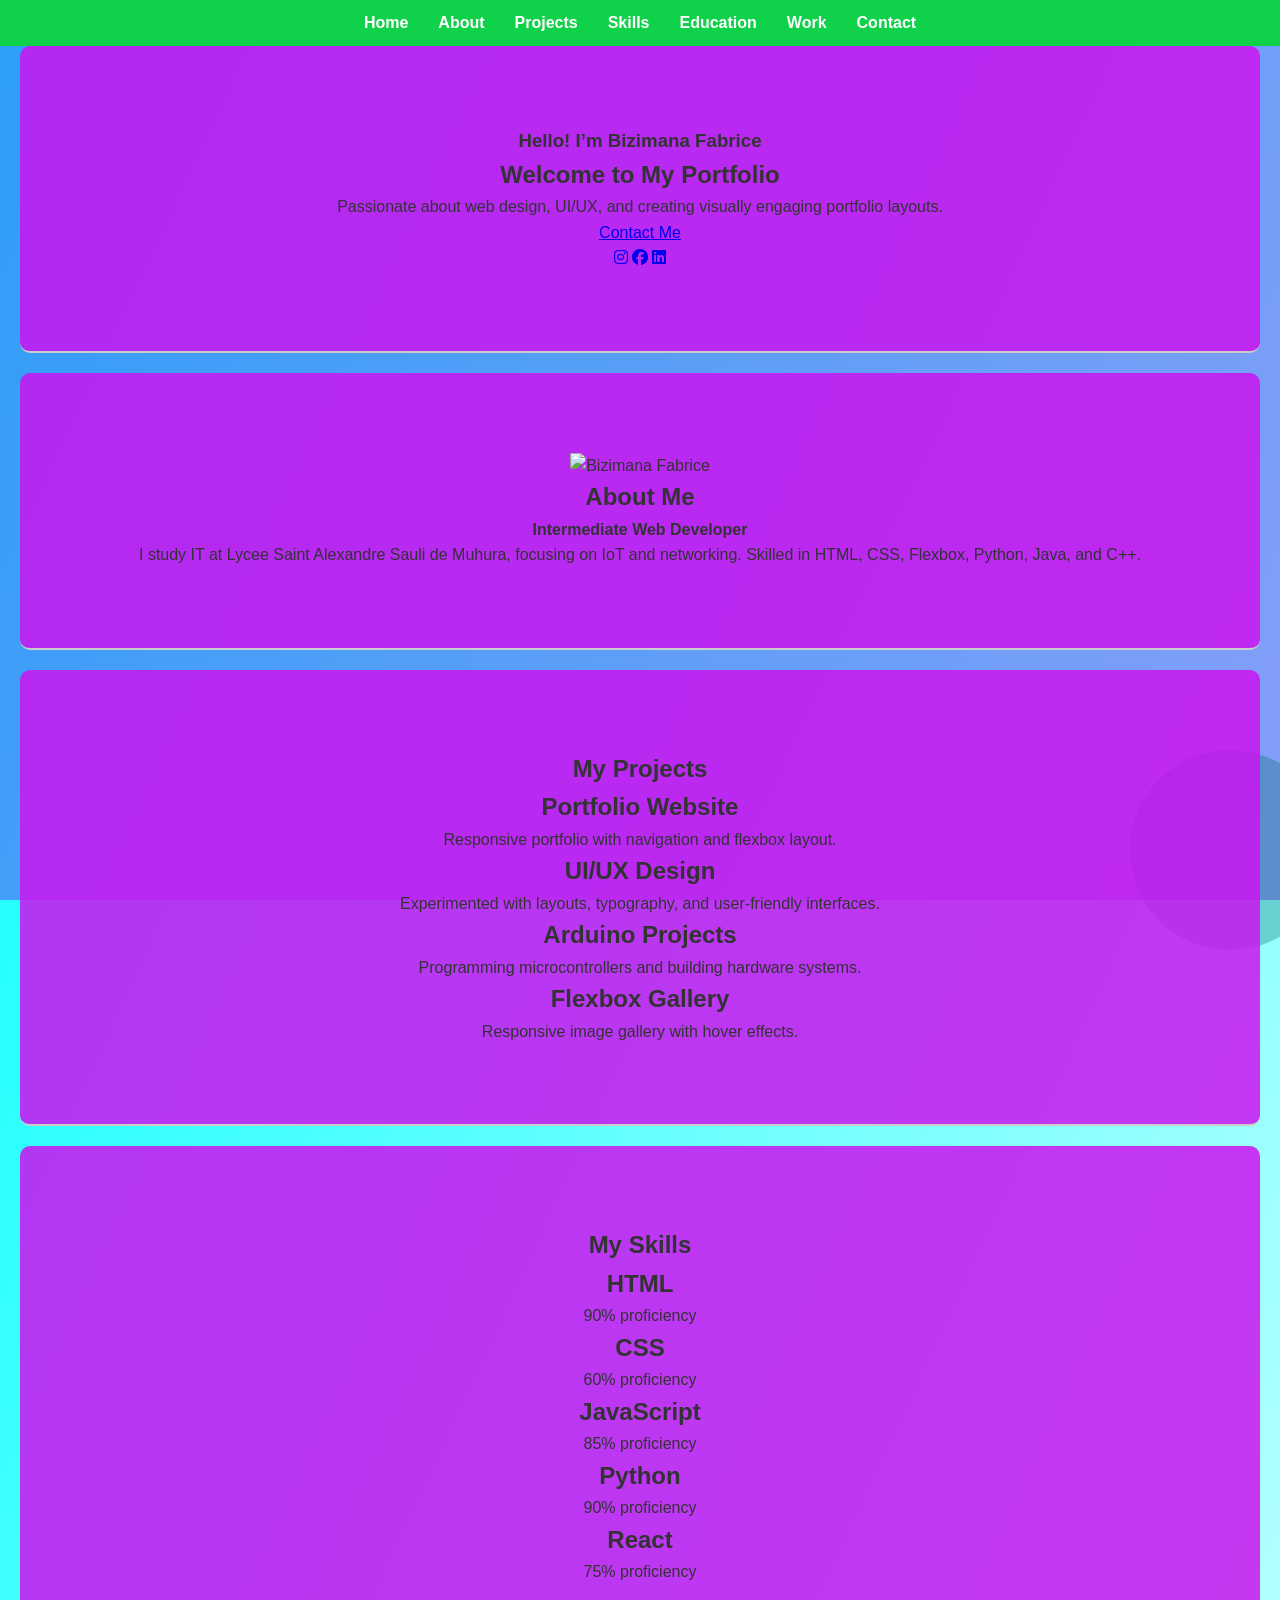
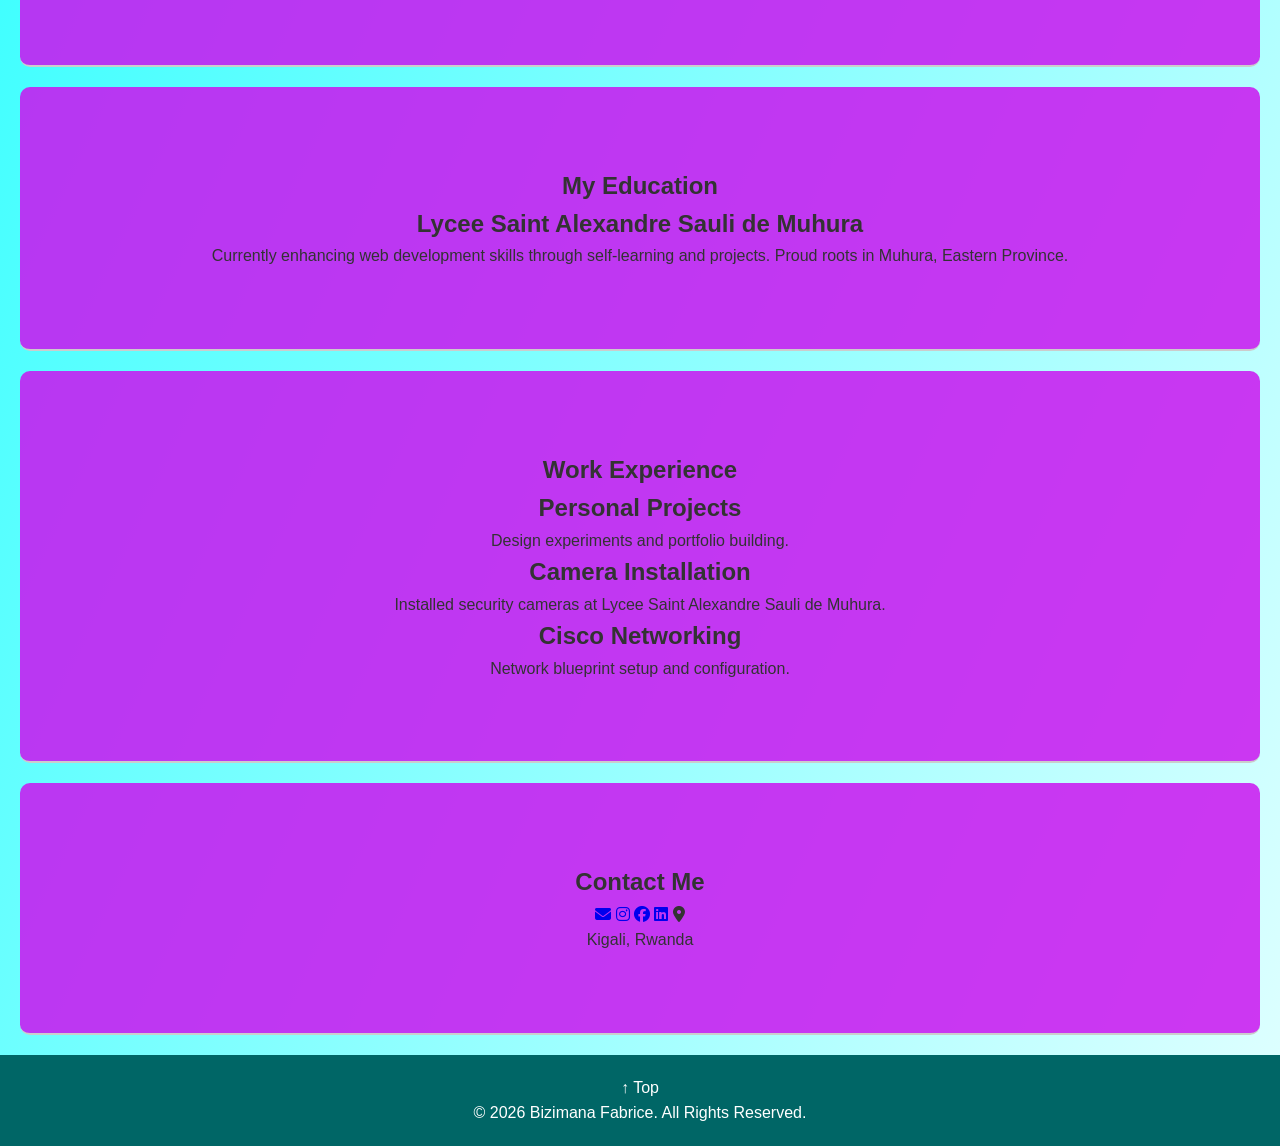
==== indexx.html @ de63cf30 "Initial commit" ====
<!DOCTYPE html>
<html lang="en">
<head>
  <meta charset="UTF-8">
  <meta name="viewport" content="width=device-width, initial-scale=1.0">
  <title>Bizimana Fabrice Portfolio</title>
  <!-- Font Awesome for icons -->
  <link rel="stylesheet" href="https://cdnjs.cloudflare.com/ajax/libs/font-awesome/6.5.0/css/all.min.css">
  <!-- Main CSS -->
  <link rel="stylesheet" href="style.css">
</head>
<body>

  <!-- Header -->
  <header class="header">
  <a href="#" class="logo">Bizimana Fabrice</a>
  <nav class="navbar">
    <ul>
      <li><a href="#home">Home</a></li>
      <li><a href="#about">About</a></li>
      <li><a href="#projects">Projects</a></li>
      <li><a href="#skills">Skills</a></li>
      <li><a href="#education">Education</a></li>
      <li><a href="#work">Work</a></li>
      <li><a href="#contact">Contact</a></li>
    </ul>
  </nav>
</header>


  <!-- Home Section -->
  <section class="home" id="home">
    <div class="home-content">
      <h3>Hello! I’m <span>Bizimana Fabrice</span></h3>
      <h1>Welcome to My Portfolio</h1>
      <p>Passionate about web design, UI/UX, and creating visually engaging portfolio layouts.</p>
      <a href="#contact" class="btn-box">Contact Me</a>
    </div>
    <div class="home-sci">
      <a href="https://instagram.com/bizimanafabrice096"><i class="fab fa-instagram"></i></a>
      <a href="https://facebook.com/bizimanafabrice"><i class="fab fa-facebook"></i></a>
      <a href="https://linkedin.com/in/bizimanait"><i class="fab fa-linkedin"></i></a>
    </div>
  </section>

  <!-- About Section -->
  <section class="about" id="about">
    <div class="about-img">
      <img src="your-photo.jpg" alt="Bizimana Fabrice">
    </div>
    <div class="about-text">
      <h2>About <span>Me</span></h2>
      <h4>Intermediate Web Developer</h4>
      <p>I study IT at Lycee Saint Alexandre Sauli de Muhura, focusing on IoT and networking. Skilled in HTML, CSS, Flexbox, Python, Java, and C++.</p>
    </div>
  </section>

  <!-- Projects Section -->
  <section id="projects">
    <h2 class="sub-title">My <span>Projects</span></h2>
    <div class="services-list">
      <div class="box"><h2>Portfolio Website</h2><p>Responsive portfolio with navigation and flexbox layout.</p></div>
      <div class="box"><h2>UI/UX Design</h2><p>Experimented with layouts, typography, and user-friendly interfaces.</p></div>
      <div class="box"><h2>Arduino Projects</h2><p>Programming microcontrollers and building hardware systems.</p></div>
      <div class="box"><h2>Flexbox Gallery</h2><p>Responsive image gallery with hover effects.</p></div>
    </div>
  </section>

  <!-- Skills Section -->
  <section id="skills">
    <h2 class="sub-title">My <span>Skills</span></h2>
    <div class="services-list">
      <div class="box"><h2>HTML</h2><p>90% proficiency</p></div>
      <div class="box"><h2>CSS</h2><p>60% proficiency</p></div>
      <div class="box"><h2>JavaScript</h2><p>85% proficiency</p></div>
      <div class="box"><h2>Python</h2><p>90% proficiency</p></div>
      <div class="box"><h2>React</h2><p>75% proficiency</p></div>
    </div>
  </section>

  <!-- Education Section -->
  <section id="education">
    <h2 class="sub-title">My <span>Education</span></h2>
    <div class="services-list">
      <div class="box">
        <h2>Lycee Saint Alexandre Sauli de Muhura</h2>
        <p>Currently enhancing web development skills through self-learning and projects. Proud roots in Muhura, Eastern Province.</p>
      </div>
    </div>
  </section>

  <!-- Work Section -->
  <section id="work">
    <h2 class="sub-title">Work <span>Experience</span></h2>
    <div class="services-list">
      <div class="box"><h2>Personal Projects</h2><p>Design experiments and portfolio building.</p></div>
      <div class="box"><h2>Camera Installation</h2><p>Installed security cameras at Lycee Saint Alexandre Sauli de Muhura.</p></div>
      <div class="box"><h2>Cisco Networking</h2><p>Network blueprint setup and configuration.</p></div>
    </div>
  </section>

  <!-- Contact Section -->
  <section id="contact">
    <h2 class="sub-title">Contact <span>Me</span></h2>
    <div class="contact-icons">
      <a href="mailto:bizimanafabrice096@gmail.com"><i class="fas fa-envelope"></i></a>
      <a href="https://instagram.com/bizimanafabrice096" target="_blank"><i class="fab fa-instagram"></i></a>
      <a href="https://facebook.com/bizimana fabrice" target="_blank"><i class="fab fa-facebook"></i></a>
      <a href="https://linkedin.com/in/bizimanait" target="_blank"><i class="fab fa-linkedin"></i></a>
      <a><i class="fas fa-map-marker-alt"></i></a>
    </div>
    <p>Kigali, Rwanda</p>
  </section>

  <!-- Footer -->
  <footer>
    <p>↑ Top</p>
    <p>&copy; 2026 Bizimana Fabrice. All Rights Reserved.</p>
  </footer>

</body>
</html>
---- style.css ----
* {
margin: 0;
padding: 0;
box-sizing: border-box;
}


body {
font-family: Arial, sans-serif;
background: linear-gradient(to bottom right, aqua, #e0ffff),
url("bizi.jpeg") no-repeat top left fixed;
background-size: cover;
color: #333;
line-height: 1.6;
scroll-behavior: smooth;
}

body::before {
content: "";
position: fixed;
top: 0;
left: 0;
width: 100%;
height: 100%;
background: rgba(114, 13, 237, 0.4);
z-index: -1;
}


body::after {
content: "";
position: fixed;
bottom: -50px;
right: -50px;
width: 200px;
height: 200px;
background: rgba(0, 102, 102, 0.3);
border-radius: 50%;
z-index: -1;
}

.navbar {
background: #10d14a;
padding: 10px;
position: fixed;
top: 0;
width: 100%;
z-index: 1000;
}

.navbar ul {
display: flex;
justify-content: center;
list-style: none;
}

.navbar ul li {
margin: 0 15px;
}

.navbar ul li a {
color: white;
text-decoration: none;
font-weight: bold;
}

.navbar ul li a:hover {
text-decoration: underline;
}

section {
padding: 80px 50px;
text-align: center;
border-bottom: 2px solid #ccc;
background: rgba(203, 20, 240, 0.85);
margin: 20px;
border-radius: 10px;
}

.home-container {
display: flex;
align-items: auto;
justify-content: center;
gap: 50px;
height: auto;
}

.profile-photo {
width: 150px;
height: 150px;
border-radius: 50%;
padding: 5px;
border: 3px solid #006666;
object-fit: cover;
}

.home-text {
max-width: 700px;
text-align: left;
height: 600px;
}

.flex-container {
display: flex;
justify-content: center;
gap: 20px;
margin-top: 20px;
flex-wrap: wrap;
}

.card {
background: white;
padding: 20px;
border-radius: 8px;
width: 200px;
box-shadow: 2px 2px 8px rgba(0, 0, 0, 0.2);
}

#scrollTopBtn {
position: fixed;
bottom: 30px;
right: 30px;
background: #006666;
color: white;
border: none;
padding: 10px 15px;
border-radius: 50%;
cursor: pointer;
display: none;
}

#scrollTopBtn:hover {
background: #a80fd6;
}


footer {
text-align: center;

padding: 20px;
background: #006666;
color: white;
}

#contact-form {
  bottom: 30px;
  left: 30px;
  background: #006666;
  color: white;
  border: none;
  padding: 10px 15px;
  border-radius: 50%;
  cursor: pointer;
  display: none;
#contact {
  padding: 80px 50px;
  text-align: center;
  border-bottom: 2px solid #ccc;
  background: rgba(203, 20, 240, 0.85);
  margin: 20px;
  border-radius: 10px;
  color: #333;
}}
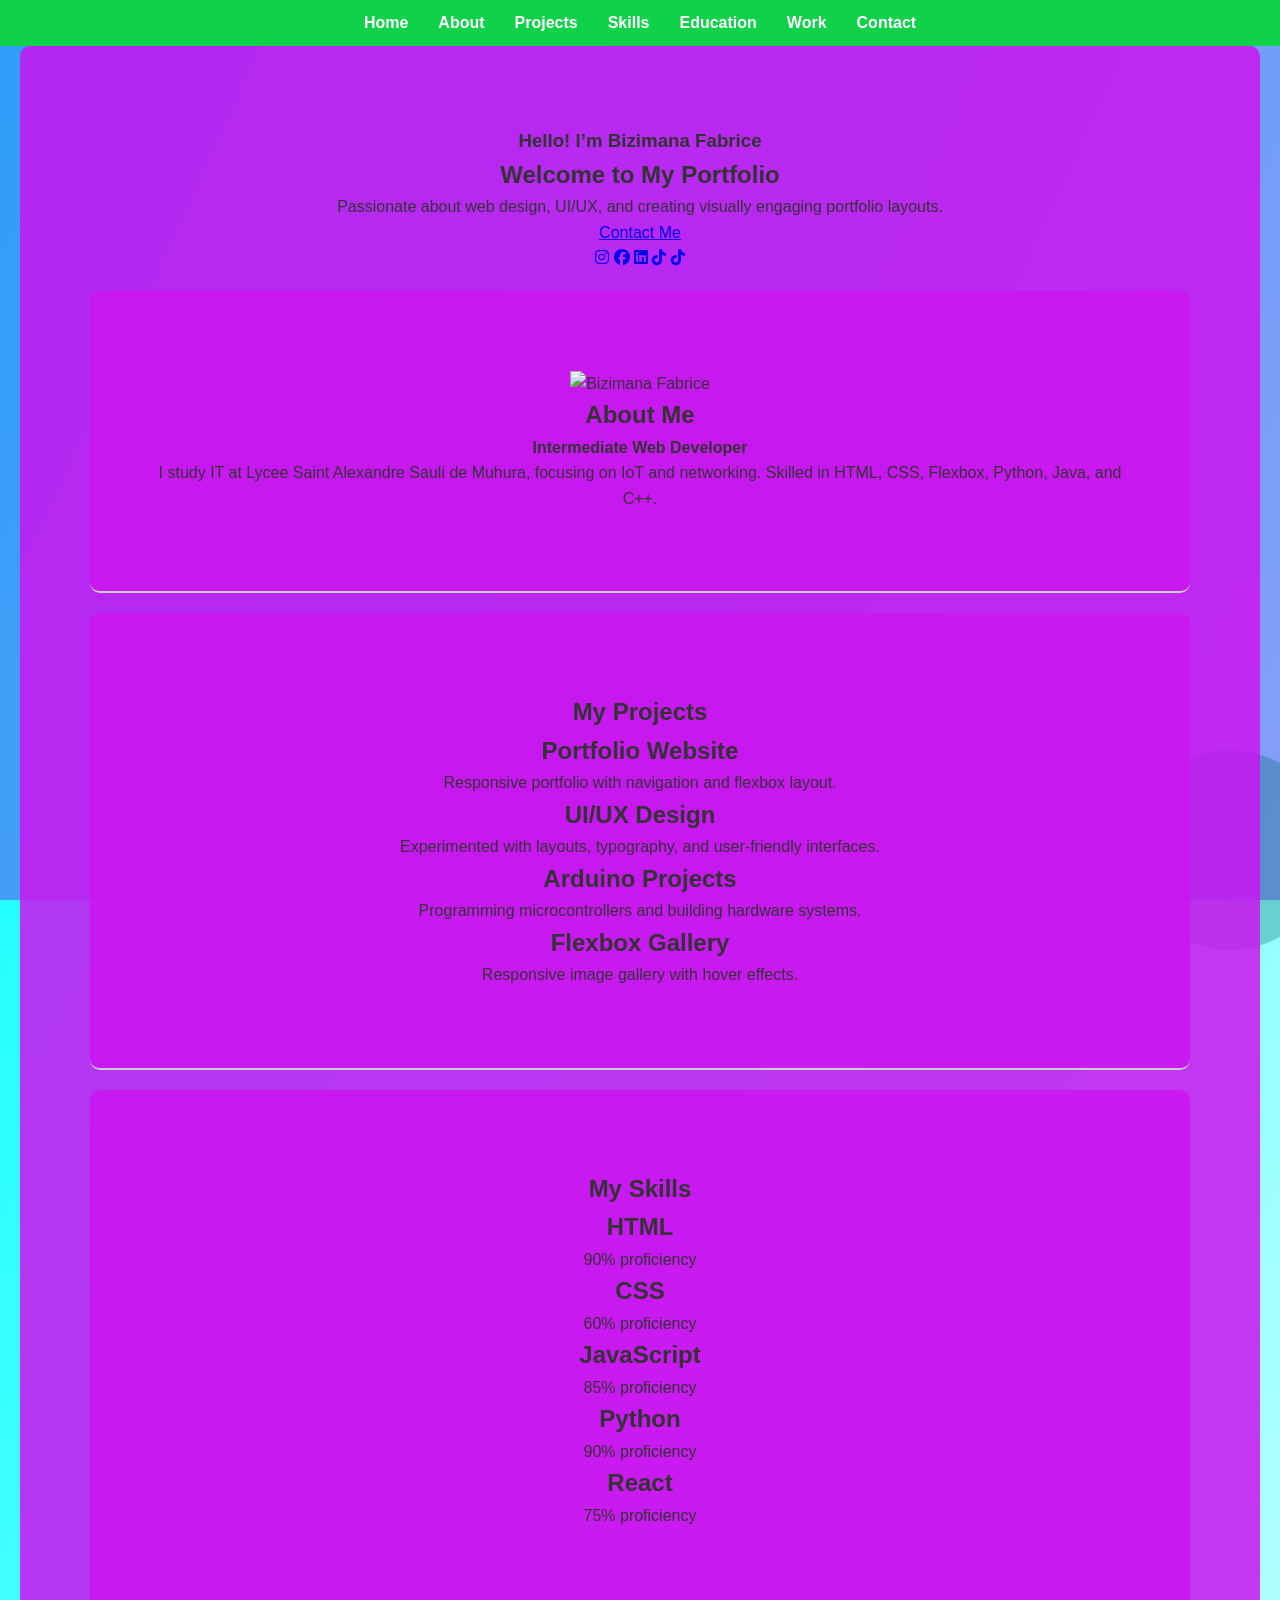
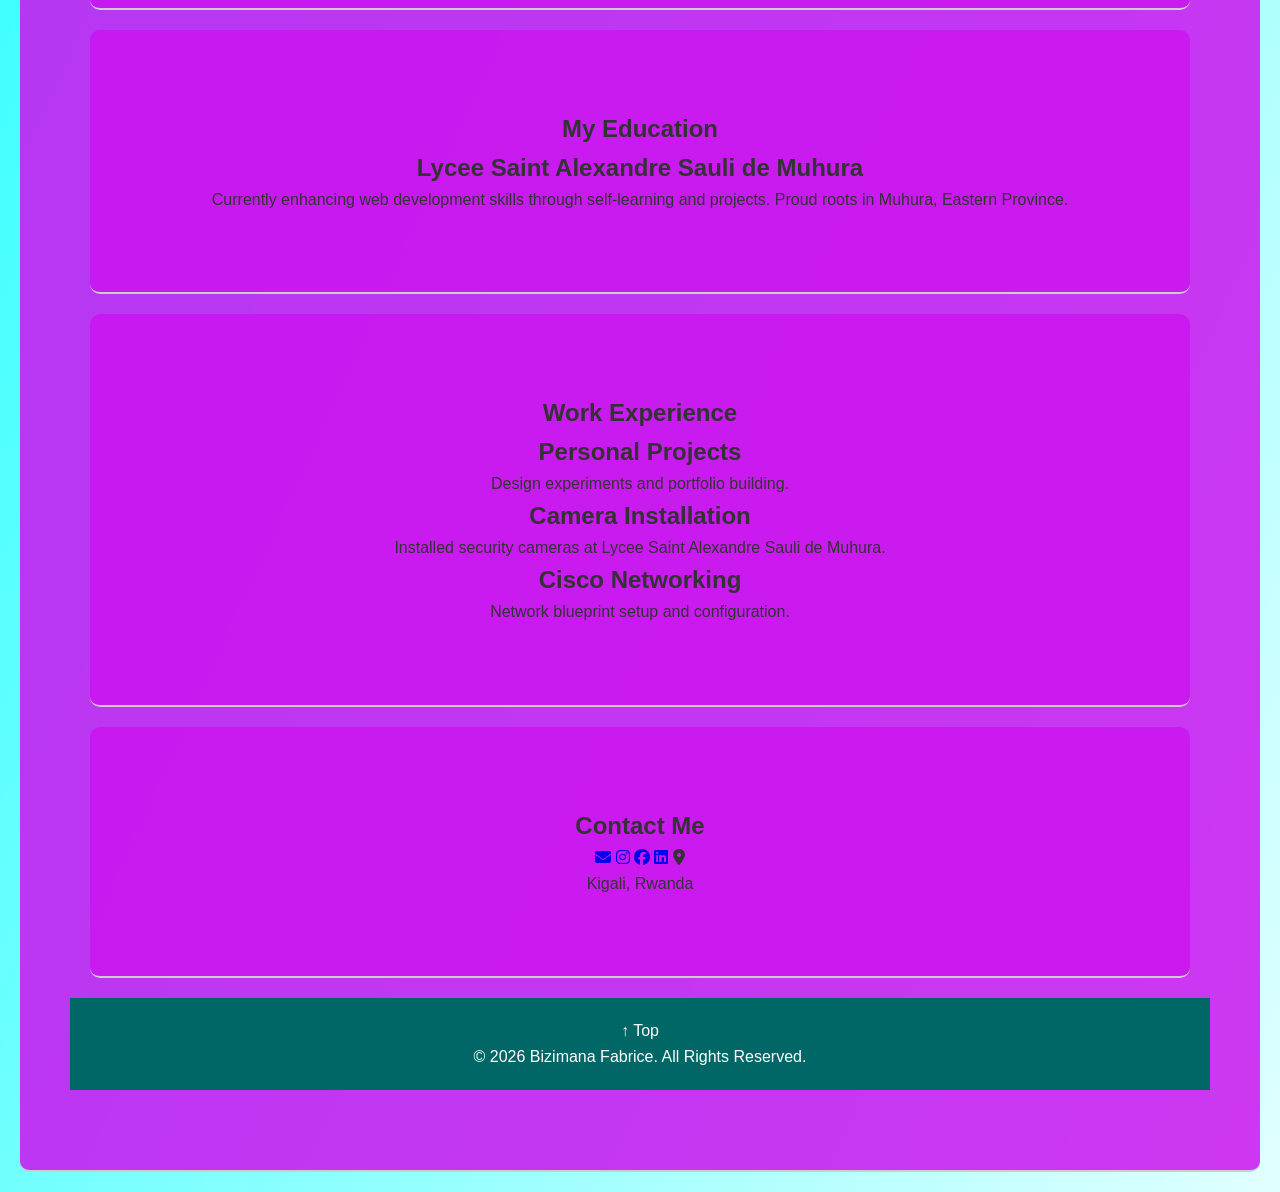
==== commit 0869e3fc: "Added TikTok icons and updated portfolio layout" ====
--- a/indexx.html
+++ b/indexx.html
@@ -36,12 +36,14 @@
       <p>Passionate about web design, UI/UX, and creating visually engaging portfolio layouts.</p>
       <a href="#contact" class="btn-box">Contact Me</a>
     </div>
-    <div class="home-sci">
-      <a href="https://instagram.com/bizimanafabrice096"><i class="fab fa-instagram"></i></a>
-      <a href="https://facebook.com/bizimanafabrice"><i class="fab fa-facebook"></i></a>
-      <a href="https://linkedin.com/in/bizimanait"><i class="fab fa-linkedin"></i></a>
-    </div>
-  </section>
+  <div class="home-sci">
+  <a href="https://instagram.com/bizimanafabrice096" target="_blank"><i class="fab fa-instagram"></i></a>
+  <a href="https://facebook.com/bizimanafabrice" target="_blank"><i class="fab fa-facebook"></i></a>
+  <a href="https://linkedin.com/in/bizimanait" target="_blank"><i class="fab fa-linkedin"></i></a>
+  <a href="https://www.tiktok.com/@fabrice3032" target="_blank"><i class="fab fa-tiktok"></i></a>
+  <a href="https://www.tiktok.com/@bizimana3032" target="_blank"><i class="fab fa-tiktok"></i></a>
+</div>
+
 
   <!-- About Section -->
   <section class="about" id="about">
